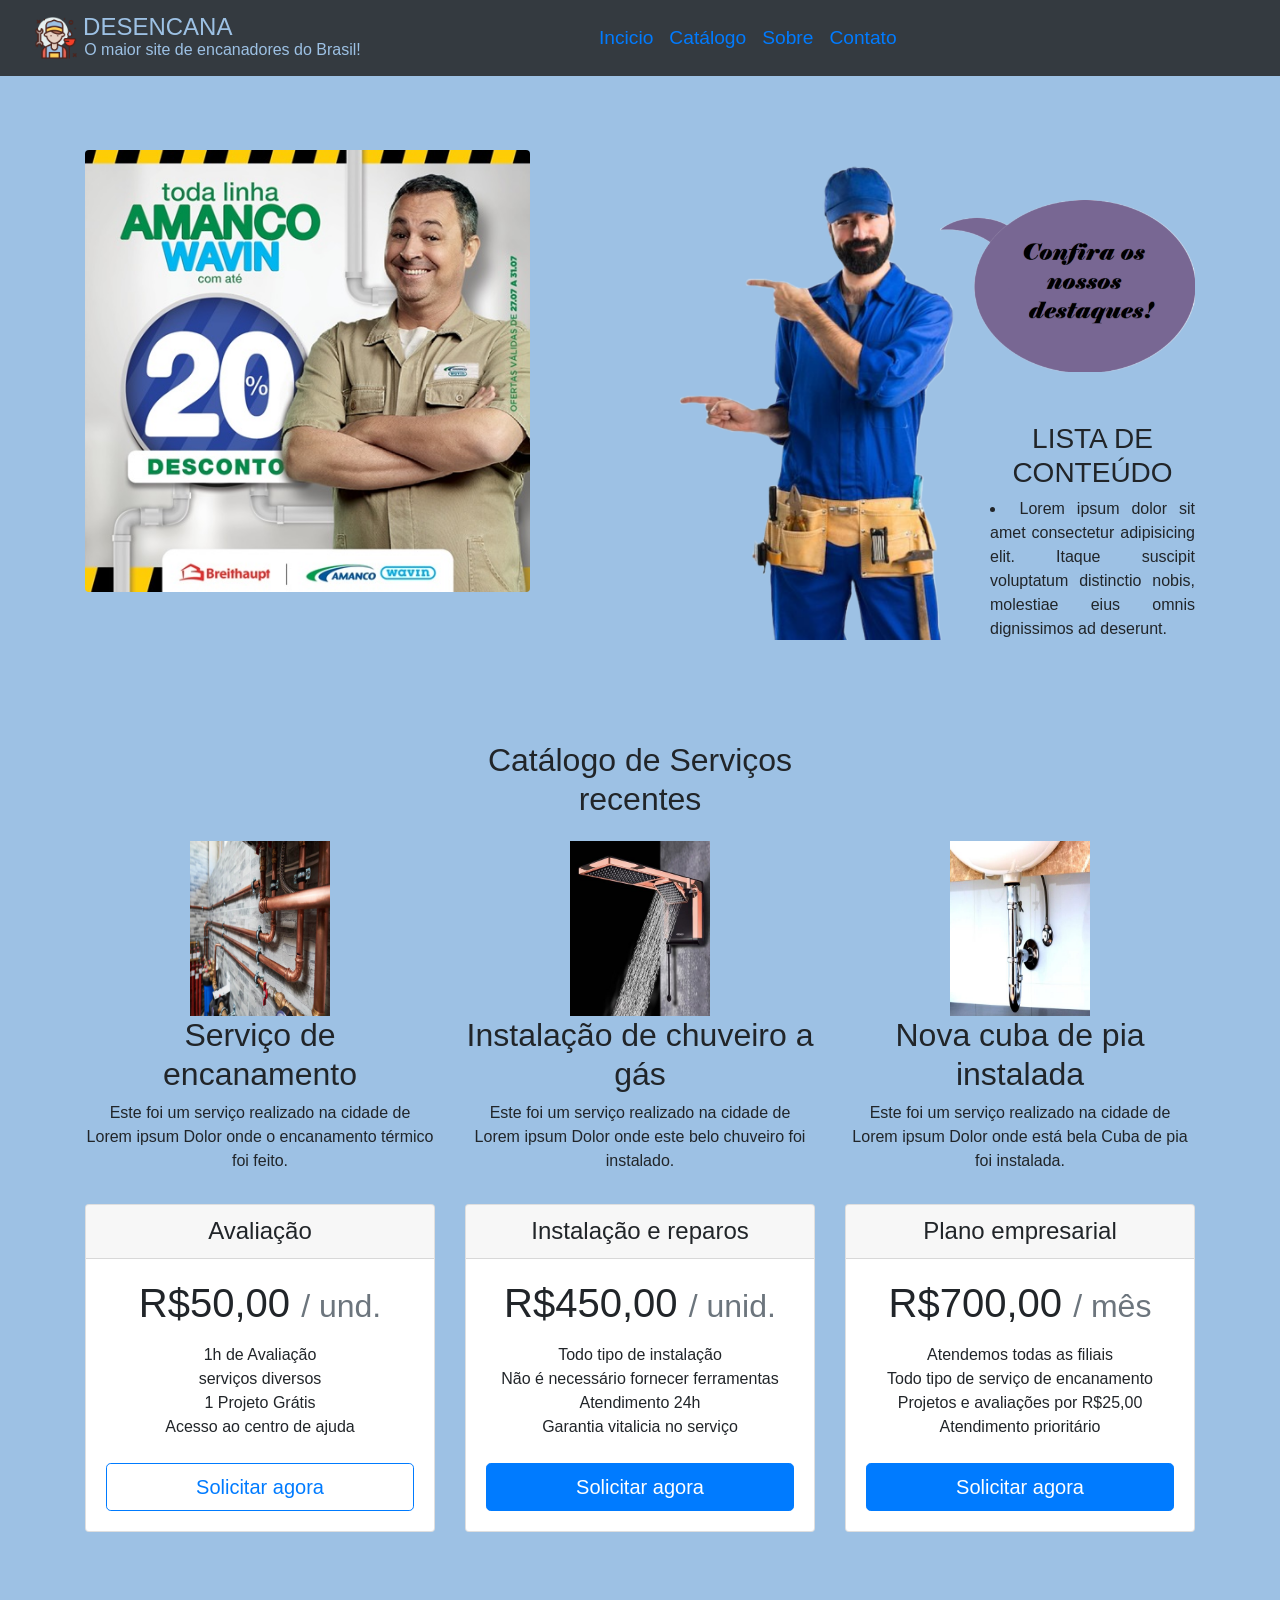
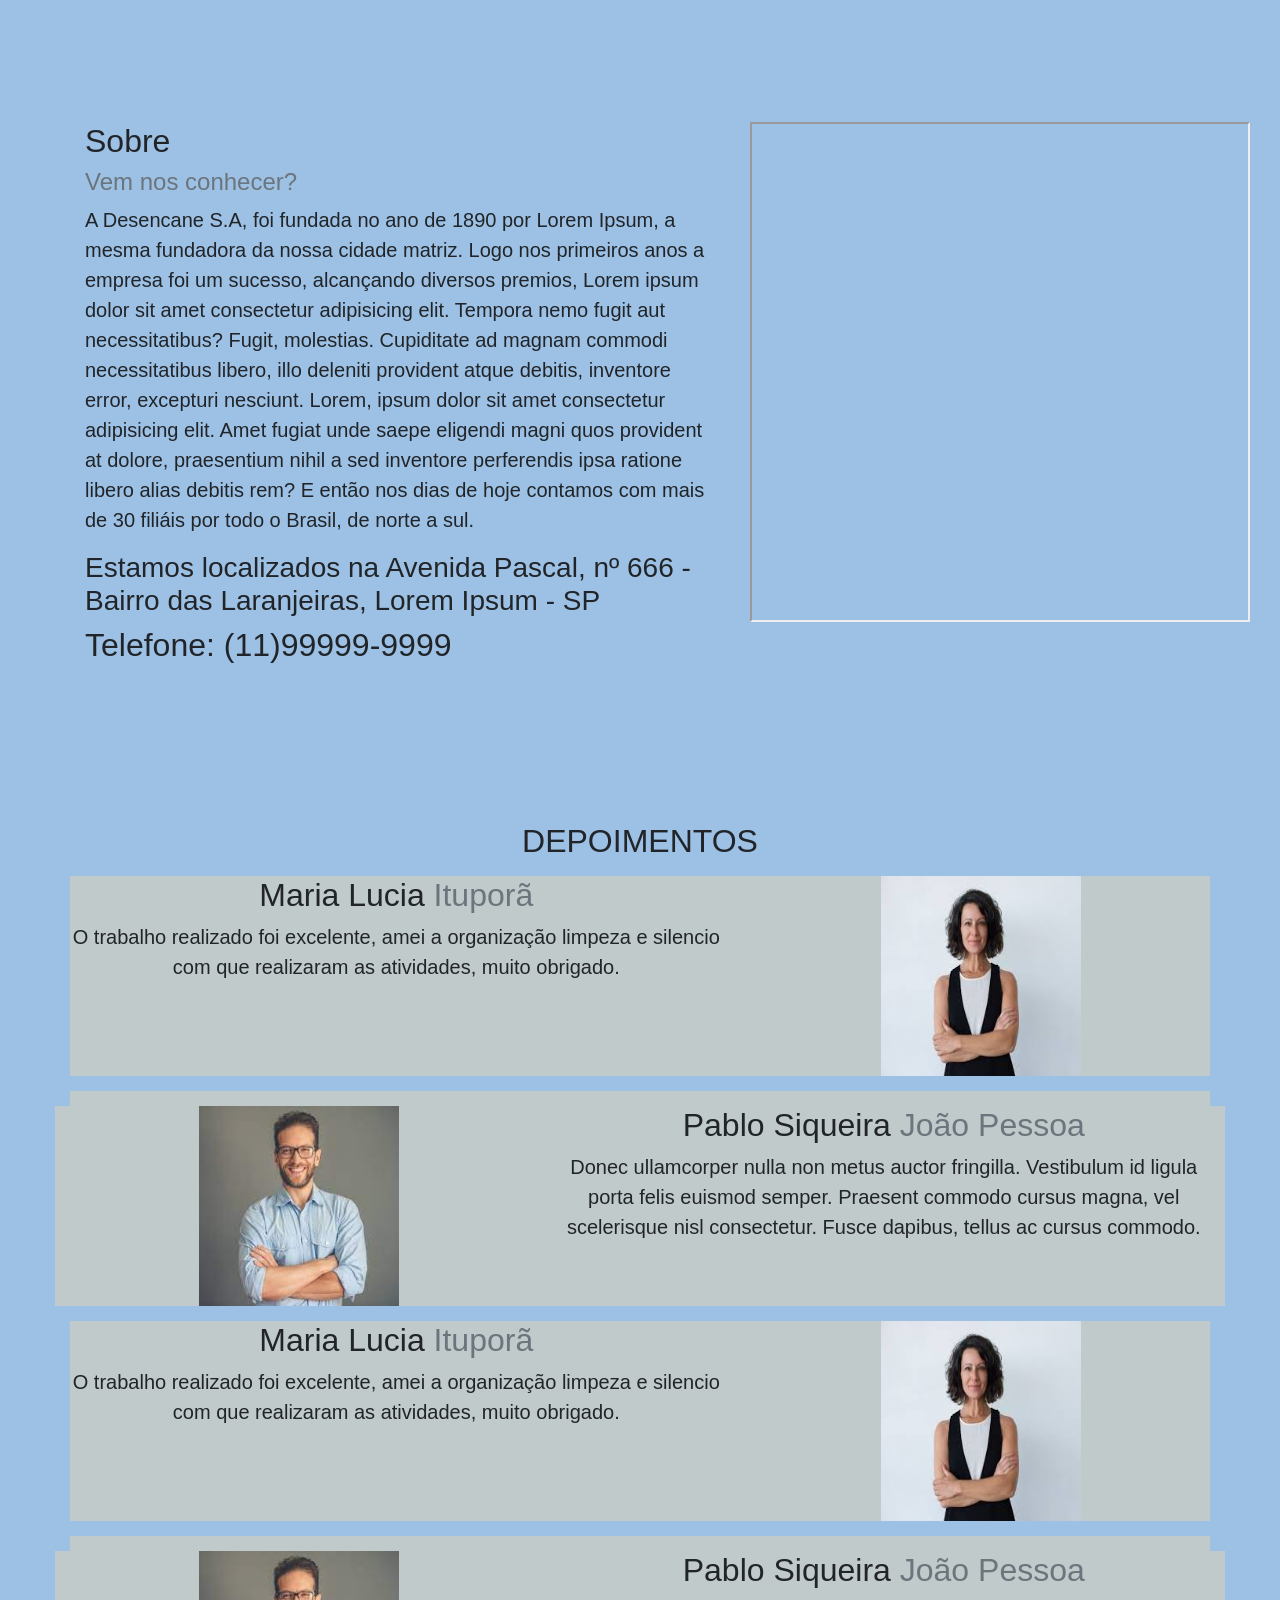
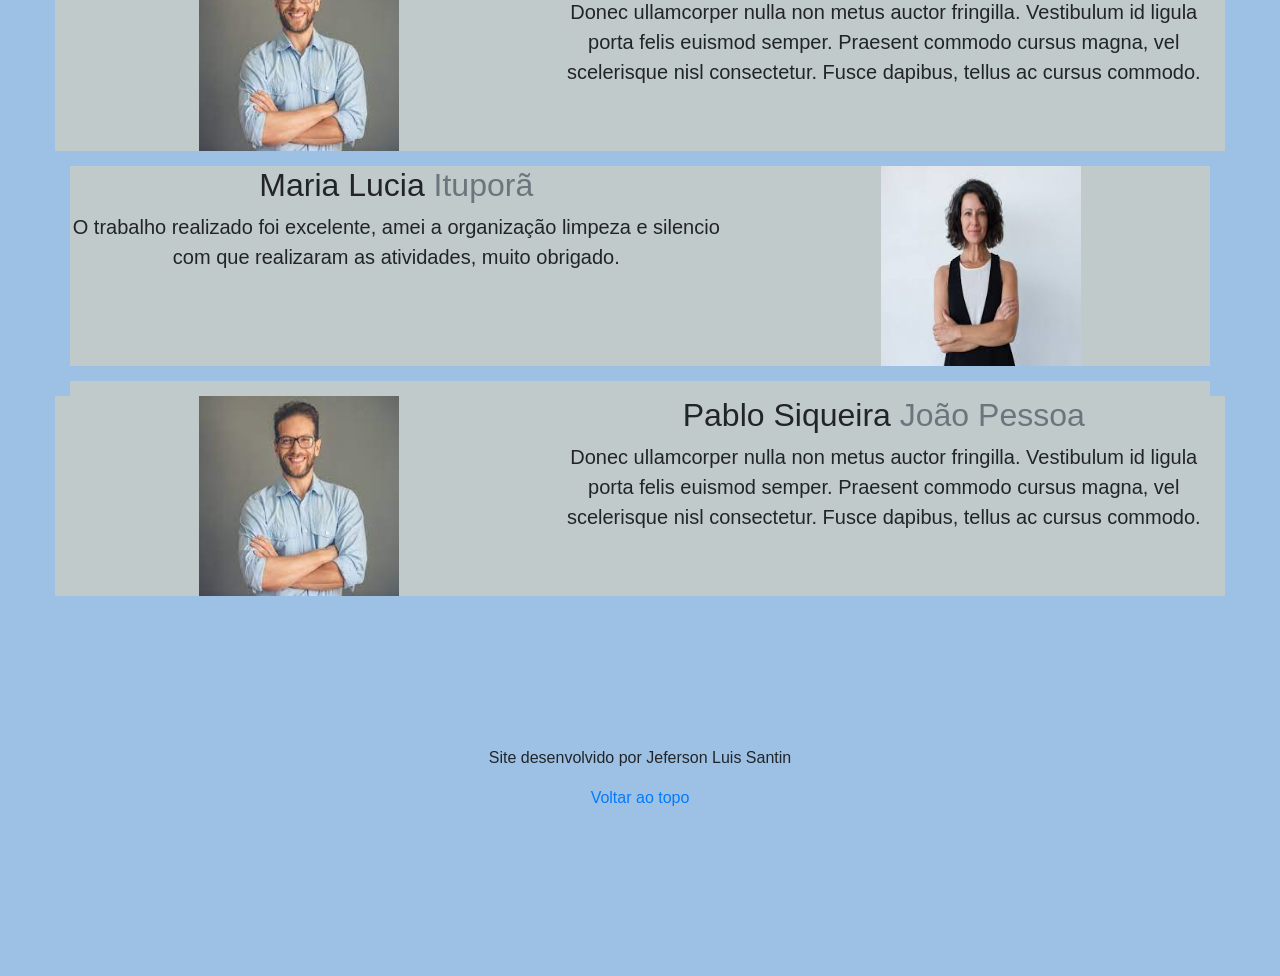
==== index.html @ f802ffb0 "Add files via upload" ====
<!DOCTYPE html>
<html lang="pt-br">
    <head>

        <meta charset="utf-8">
        <meta name="viewport" content="width=device-width, initial-scale=1, shrink-to-fit=no">
        <link rel="stylesheet" href="https://stackpath.bootstrapcdn.com/bootstrap/4.1.3/css/bootstrap.min.css" integrity="sha384-MCw98/SFnGE8fJT3GXwEOngsV7Zt27NXFoaoApmYm81iuXoPkFOJwJ8ERdknLPMO" crossorigin="anonymous">
        <link rel="icon" type="image/x-icon" href="img/icone.ico">
        <link rel="stylesheet" href="style_index.css" />
        <title>Desencana</title>
    </head>
  <!------------------------------------------------------------------------------------------------------------------------------------------------------->
  <body>
    <div class="container-fluid">
        <!--INICIO DO NAV-->
        <nav id="menu" class="navbar navbar-expand-md fixed-top bg-dark">
            <a class="navbar-brand" href="#">
              <div class="row">
                <div class="col col-sm-1">
                  <img id="imagem_nav" src="img/icone.ico" class="d-inline-block align-top" alt="">
                </div>
                <div class="col col-sm-1">
                  <h4 id="text_logo"> DESENCANA </h4>
                </div>
                <div class="row">
                  <h6 id="slogan">O maior site de encanadores do Brasil!</h6>
                </div>
              </div>                
            </a>
            
            <button class="navbar-toggler" type="button" data-toggle="collapse" data-target="#navbarNav" aria-controws="navbarNav" aria-expanded="false" aria-label="Alterna navegação">
                <span class="navbar-toggler-icon"></span>
            </button>
            <div class="collapse navbar-collapse" id="navbarNav">
                <ul class="navbar-nav">
                    <li class="nav-item list-group-item-action active">
                        <a id="itens_menu" class="nav-link" href="index.html">Incicio <span class="sr-only">(Página atual)</span></a>
                    </li>
                    <li id="itens_menu" class="nav-item list-group-item-action">
                        <a class="nav-link" href="#segunda_linha">Catálogo</a>
                    </li>
                    <li id="itens_menu" class="nav-item list-group-item-action">
                        <a class="nav-link" href="#sobre">Sobre</a>
                    </li>
                    <li id="itens_menu" class="nav-item list-group-item-action">
                        <a class="nav-link " href="https://wa.me/554999999-9999">Contato</a>
                    </li>
                </ul>
            </div>
        </nav>
        <!--FIM DO NAV-->
        <!------------------------------------------------------------------------------------------------------------------->

        <div id="conteudo" class="container">
          <!--INICIO DA PRIMEIRA LINHA DO SITE-->
            <div id="primeira_linha" class="row">
              <div class="col-sm-5">
                <div id="carossel" id="carouselExampleFade" class="carousel slide carousel-fade" data-ride="carousel">
                  <div class="d-inline-block carousel-inner">
                    <div class="carousel-item active">
                      <img class="d-inline-block rounded d-block w-100" src="img/promocao.jpg" alt="Primeiro Slide">
                    </div>
                    <div class="carousel-item">
                      <img class="border-bottom-0 rounded d-block w-100" src="img/marcas.jpg" alt="Segundo Slide">
                    </div>
                    <div class="carousel-item">
                      <img class="border-bottom-0 rounded d-block w-100" src="img/encanador.jpg" alt="Terceiro Slide">
                    </div>
                  </div>
                  <a class="carousel-controw-prev" href="#carouselExampleFade" rowe="button" data-slide="prev">
                    <span class="carousel-controw-prev-icon" aria-hidden="true"></span>
                    <span class="sr-only">Anterior</span>
                  </a>
                  <a class="carousel-controw-next" href="#carouselExampleFade" rowe="button" data-slide="next">
                    <span class="carousel-controw-next-icon" aria-hidden="true"></span>
                    <span class="sr-only">Próximo</span>
                  </a>
                </div>
              </div>
              <div class="col-sm-4">
                <img id="img_encanador" class="h-300 d-inline-block rounded d-block w-100" src="img/encanador_pé.png" alt="Encanador">
              </div>
              <div class="col-sm-3">
                <div class="low">
                  <img id="balao" class="h-300 d-inline-block rounded d-block w-100" src="img/baloon.png" alt="Balão de fala">
                </div>
                <div id="lista" class="low">
                  <h3 id="title_lista">LISTA DE CONTEÚDO</h3>
                  <li>
                    Lorem ipsum dolor sit amet consectetur adipisicing elit. Itaque suscipit voluptatum distinctio nobis, molestiae eius omnis dignissimos ad deserunt.
                  </li>
                </div>
              </div>
            </div>
            <!--FIM DA PRIMEIRA LINHA DO SITE-->
            <!--INICIO DA SEGUNDA LINHA DO SITE-->
              <div id="segunda_linha" class="row">
                <div class="col-lg-4">
                </div>
                <div class="col-lg-4">
                  <h2>Catálogo de Serviços recentes</h2>
                </div>
                <div class="col-lg-4">
                </div>
              </div>
                <div  class="row">
                  <div id="title_catalogo" class="col-lg-4">
                    <img class="img-fluid" src="img/encanamento.jpg" alt="Generic placeholder image" width="140" height="140">
                    <h2>Serviço de encanamento</h2>
                    <p>Este foi um serviço realizado na cidade de Lorem ipsum Dolor onde o encanamento térmico foi feito.</p>
                    
                  </div><!-- /.col-lg-4 -->
                  <div id="title_catalogo" class="col-lg-4">
                    <img class="img-fluid" src="img/chuveiro.jpg" alt="Generic placeholder image" width="140" height="140">
                    <h2>Instalação de chuveiro a gás</h2>
                    <p>Este foi um serviço realizado na cidade de Lorem ipsum Dolor onde este belo chuveiro foi instalado.</p>
                    
                  </div><!-- /.col-lg-4 -->
                  <div id="title_catalogo" class="col-lg-4">
                    <img class="img-fluid" src="img/cuba.jpg" alt="Generic placeholder image" width="140" height="140">
                    <h2>Nova cuba de pia instalada</h2>
                    <p>Este foi um serviço realizado na cidade de Lorem ipsum Dolor onde está bela Cuba de pia foi instalada.</p>
                
                  </div><!-- /.col-lg-4 -->
                </div>
                </div>
            <!--FIM DA SEGUNDA LINHA DO SITE-->
            <!--INICIO DA TERCEIRA LINHA DO SITE-->
            <div id="orcamento" class="row">
              <div class="container">
                <div class="card-deck mb-3 text-center">
                  <div class="card mb-4 shadow-sm">
                    <div class="card-header">
                      <h4 class="my-0 font-weight-normal">Avaliação</h4>
                    </div>
                    <div class="card-body">
                      <h1 class="card-title pricing-card-title">R$50,00 <small class="text-muted">/ und.</small></h1>
                      <ul class="list-unstyled mt-3 mb-4">
                        <li>1h de Avaliação</li>
                        <li>serviços diversos</li>
                        <li>1 Projeto Grátis</li>
                        <li>Acesso ao centro de ajuda</li>
                      </ul>
                      <button type="button" class="btn btn-lg btn-block btn-outline-primary">Solicitar agora</button>
                    </div>
                  </div>
                  <div class="card mb-4 shadow-sm">
                    <div class="card-header">
                      <h4 class="my-0 font-weight-normal">Instalação e reparos</h4>
                    </div>
                    <div class="card-body">
                      <h1 class="card-title pricing-card-title">R$450,00 <small class="text-muted">/ unid.</small></h1>
                      <ul class="list-unstyled mt-3 mb-4">
                        <li>Todo tipo de instalação</li>
                        <li>Não é necessário fornecer ferramentas</li>
                        <li>Atendimento 24h</li>
                        <li>Garantia vitalicia no serviço</li>
                      </ul>
                      <button type="button" class="btn btn-lg btn-block btn-primary">Solicitar agora</button>
                    </div>
                  </div>
                  <div class="card mb-4 shadow-sm">
                    <div class="card-header">
                      <h4 class="my-0 font-weight-normal">Plano empresarial</h4>
                    </div>
                    <div class="card-body">
                      <h1 class="card-title pricing-card-title">R$700,00 <small class="text-muted">/ mês</small></h1>
                      <ul class="list-unstyled mt-3 mb-4">
                        <li>Atendemos todas as filiais</li>
                        <li>Todo tipo de serviço de encanamento</li>
                        <li>Projetos e avaliações por R$25,00 </li>
                        <li>Atendimento prioritário</li>
                      </ul>
                      <button type="button" class="btn btn-lg btn-block btn-primary">Solicitar agora</button>
                    </div>
                  </div>
                </div>
            </div>
            </div>
          <!--FIM DA TERCEIRA LINHA DO SITE-->
          <!--INICIO DA QUARTA LINHA DO SITE-->
          <div id="sobre" class="row">
            <div class="container">
            <div class="row featurette">
              <div class="col-md-7">
                <h2 class="featurette-heading">Sobre</h2>
                <h4 class="text-muted">Vem nos conhecer?</h4>
                <p class="lead">A Desencane S.A, foi fundada no ano de 1890 por Lorem Ipsum, a mesma fundadora da nossa cidade matriz. Logo nos primeiros anos a empresa foi um sucesso, alcançando diversos premios, Lorem ipsum dolor sit amet consectetur adipisicing elit. Tempora nemo fugit aut necessitatibus? Fugit, molestias. Cupiditate ad magnam commodi necessitatibus libero, illo deleniti provident atque debitis, inventore error, excepturi nesciunt. Lorem, ipsum dolor sit amet consectetur adipisicing elit. Amet fugiat unde saepe eligendi magni quos provident at dolore, praesentium nihil a sed inventore perferendis ipsa ratione libero alias debitis rem? E então nos dias de hoje contamos com mais de 30 filiáis por todo o Brasil, de norte a sul.</p>
                <h3>Estamos localizados na Avenida Pascal, nº 666 - Bairro das Laranjeiras, Lorem Ipsum - SP</h3>
                <h2> Telefone: (11)99999-9999</h2>
              </div>
              <div class="col-md-5">
                <div class="row">

                  <div class="col-lg-6">
                      <iframe style="width: 500px; height: 500px;" frameborder=1px  src="http://maps.google.com.br/maps?f=q&amp;source=s_q&amp;hl=pt-BR&amp;geocode=&amp;q=ilpea+do+brasil&amp;sll=-14.093957,-50.449219&amp;sspn=67.156049,158.027344&amp;ie=UTF8&amp;ll=-26.320537,-48.839979&amp;spn=0.009617,0.012875&amp;z=15&amp;output=embed"></iframe>        
                  </div>
              </div>
              </div>
            </div>
          </div>
          <!--FIM DA QUARTA LINHA DO SITE-->
        <div id="analise" class="container"> 
          <h2>DEPOIMENTOS</h2>
        <div id="d" class="row">
          <div class="row featurette">
            <div class="col-md-7">
              <h2 class="featurette-heading">Maria Lucia <span class="text-muted">Ituporã</span></h2>
              <p class="lead">O trabalho realizado foi excelente, amei a organização limpeza e silencio com que realizaram as atividades, muito obrigado.</p>
            </div>
            <div class="col-md-5">
              <img class="featurette-image img-fluid mx-auto" data-src="holder.js/500x500/auto" alt="200x200" src="img/mulher.jpg" data-holder-rendered="true" style="width: 200px; height: 200px;">
            </div>
          </div>
        </div>
        <div id="d" class="row">
          
        <div id="d" class="row featurette">
          <div class="col-md-7 order-md-2">
            <h2 class="featurette-heading">Pablo Siqueira <span class="text-muted">João Pessoa</span></h2>
            <p class="lead">Donec ullamcorper nulla non metus auctor fringilla. Vestibulum id ligula porta felis euismod semper. Praesent commodo cursus magna, vel scelerisque nisl consectetur. Fusce dapibus, tellus ac cursus commodo.</p>
          </div>
          <div class="col-md-5 order-md-1">
            <img class="featurette-image img-fluid mx-auto" data-src="holder.js/200x200/auto" alt="500x500" src="img/homem.jpg" data-holder-rendered="true" style="width: 200px; height: 200px;">
          </div>
        </div>
        </div>
        <div id="d" class="row">
          <div class="row featurette">
            <div class="col-md-7">
              <h2 class="featurette-heading">Maria Lucia <span class="text-muted">Ituporã</span></h2>
              <p class="lead">O trabalho realizado foi excelente, amei a organização limpeza e silencio com que realizaram as atividades, muito obrigado.</p>
            </div>
            <div class="col-md-5">
              <img class="featurette-image img-fluid mx-auto" data-src="holder.js/500x500/auto" alt="200x200" src="img/mulher.jpg" data-holder-rendered="true" style="width: 200px; height: 200px;">
            </div>
          </div>
        </div>
        <div id="d" class="row">
        <div id="d" class="row featurette">
          <div class="col-md-7 order-md-2">
            <h2 class="featurette-heading">Pablo Siqueira <span class="text-muted">João Pessoa</span></h2>
            <p class="lead">Donec ullamcorper nulla non metus auctor fringilla. Vestibulum id ligula porta felis euismod semper. Praesent commodo cursus magna, vel scelerisque nisl consectetur. Fusce dapibus, tellus ac cursus commodo.</p>
          </div>
          <div class="col-md-5 order-md-1">
            <img class="featurette-image img-fluid mx-auto" data-src="holder.js/200x200/auto" alt="500x500" src="img/homem.jpg" data-holder-rendered="true" style="width: 200px; height: 200px;">
          </div>
        </div>
        </div>
        <div id="d" class="row">
          <div class="row featurette">
            <div class="col-md-7">
              <h2 class="featurette-heading">Maria Lucia <span class="text-muted">Ituporã</span></h2>
              <p class="lead">O trabalho realizado foi excelente, amei a organização limpeza e silencio com que realizaram as atividades, muito obrigado.</p>
            </div>
            <div class="col-md-5">
              <img class="featurette-image img-fluid mx-auto" data-src="holder.js/500x500/auto" alt="200x200" src="img/mulher.jpg" data-holder-rendered="true" style="width: 200px; height: 200px;">
            </div>
          </div>
        </div>
        <div id="d" class="row">
        <div id="d" class="row featurette">
          <div class="col-md-7 order-md-2">
            <h2 class="featurette-heading">Pablo Siqueira <span class="text-muted">João Pessoa</span></h2>
            <p class="lead">Donec ullamcorper nulla non metus auctor fringilla. Vestibulum id ligula porta felis euismod semper. Praesent commodo cursus magna, vel scelerisque nisl consectetur. Fusce dapibus, tellus ac cursus commodo.</p>
          </div>
          <div class="col-md-5 order-md-1">
            <img class="featurette-image img-fluid mx-auto" data-src="holder.js/200x200/auto" alt="500x500" src="img/homem.jpg" data-holder-rendered="true" style="width: 200px; height: 200px;">
          </div>
        </div>
        </div>
      </div> 
           



    <div class="container">
    <div  class="row">
      <div class="col-lg-12">
        <footer id="rodape" class="blog-footer">
          <p >Site desenvolvido por Jeferson Luis Santin</p>
          <p>
            <a href="index.html">Voltar ao topo</a>
          </p>
        </footer>
      </div>
    </div>
  </div>
    

    <script src="https://code.jquery.com/jquery-3.3.1.slim.min.js" integrity="sha384-q8i/X+965DzO0rT7abK41JStQIAqVgRVzpbzo5smXKp4YfRvH+8abtTE1Pi6jizo" crossorigin="anonymous"></script>
    <script src="https://cdnjs.cloudflare.com/ajax/libs/popper.js/1.14.3/umd/popper.min.js" integrity="sha384-ZMP7rVo3mIykV+2+9J3UJ46jBk0WLaUAdn689aCwoqbBJiSnjAK/l8WvCWPIPm49" crossorigin="anonymous"></script>
    <script src="https://stackpath.bootstrapcdn.com/bootstrap/4.1.3/js/bootstrap.min.js" integrity="sha384-ChfqqxuZUCnJSK3+MXmPNIyE6ZbWh2IMqE241rYiqJxyMiZ6OW/JmZQ5stwEULTy" crossorigin="anonymous"></script>
  </body>
</html>
---- style_index.css ----
body {
    background-color: #9dc1e4;
}
#conteudo {
    margin-top: 150px;
}
#imagem_nav {
    width: 50px;
    height: 50px;
    margin-left:15px; 
    margin-right: 0px;
}
#text_logo {
    text-align: center;
    color: #9dc1e4;
    margin-top: 0px;
    height: 1px;
    text-align: left;
    margin-right: 50px;
    margin-left: 18px;
}
#menu {
    background-color: rgba(191, 193, 196, 0.281);
}
#itens_menu {
    font-size: larger;
}
#slogan {
    height: 1px;
    margin-top: 27px;
    color: #9dc1e4;
}
#img_encanador {
    height: 490px;
    margin-left: 95px;
}
#balao {
    margin-top: 50px;
}
#carossel {
    align-items: flex-end;
}
#lista {
    margin-top: 50px;
    margin-left: 50px;
    text-align: justify;
}
#title_lista {
    text-align: center;
}
#segunda_linha {
    margin-top: 100px;
    margin-bottom: 0px;
    text-align: center;
    
}
#title_catalogo {
    margin-top: 15px;
    text-align: center;
}
#sobre {
    margin-top: 150px;
    margin-bottom: 150px;
}
#orcamento {
    margin-top: 15px;
    margin-bottom: 25px;
}
#rodape {
    align-content: center;
    text-align: center;
    margin-top: 150px;
}
#analise {
    margin-top: 150px;
    text-align: center;
}
#d {
    margin-top: 15px;
    text-align: center;
    background-color: #c1caca;
}
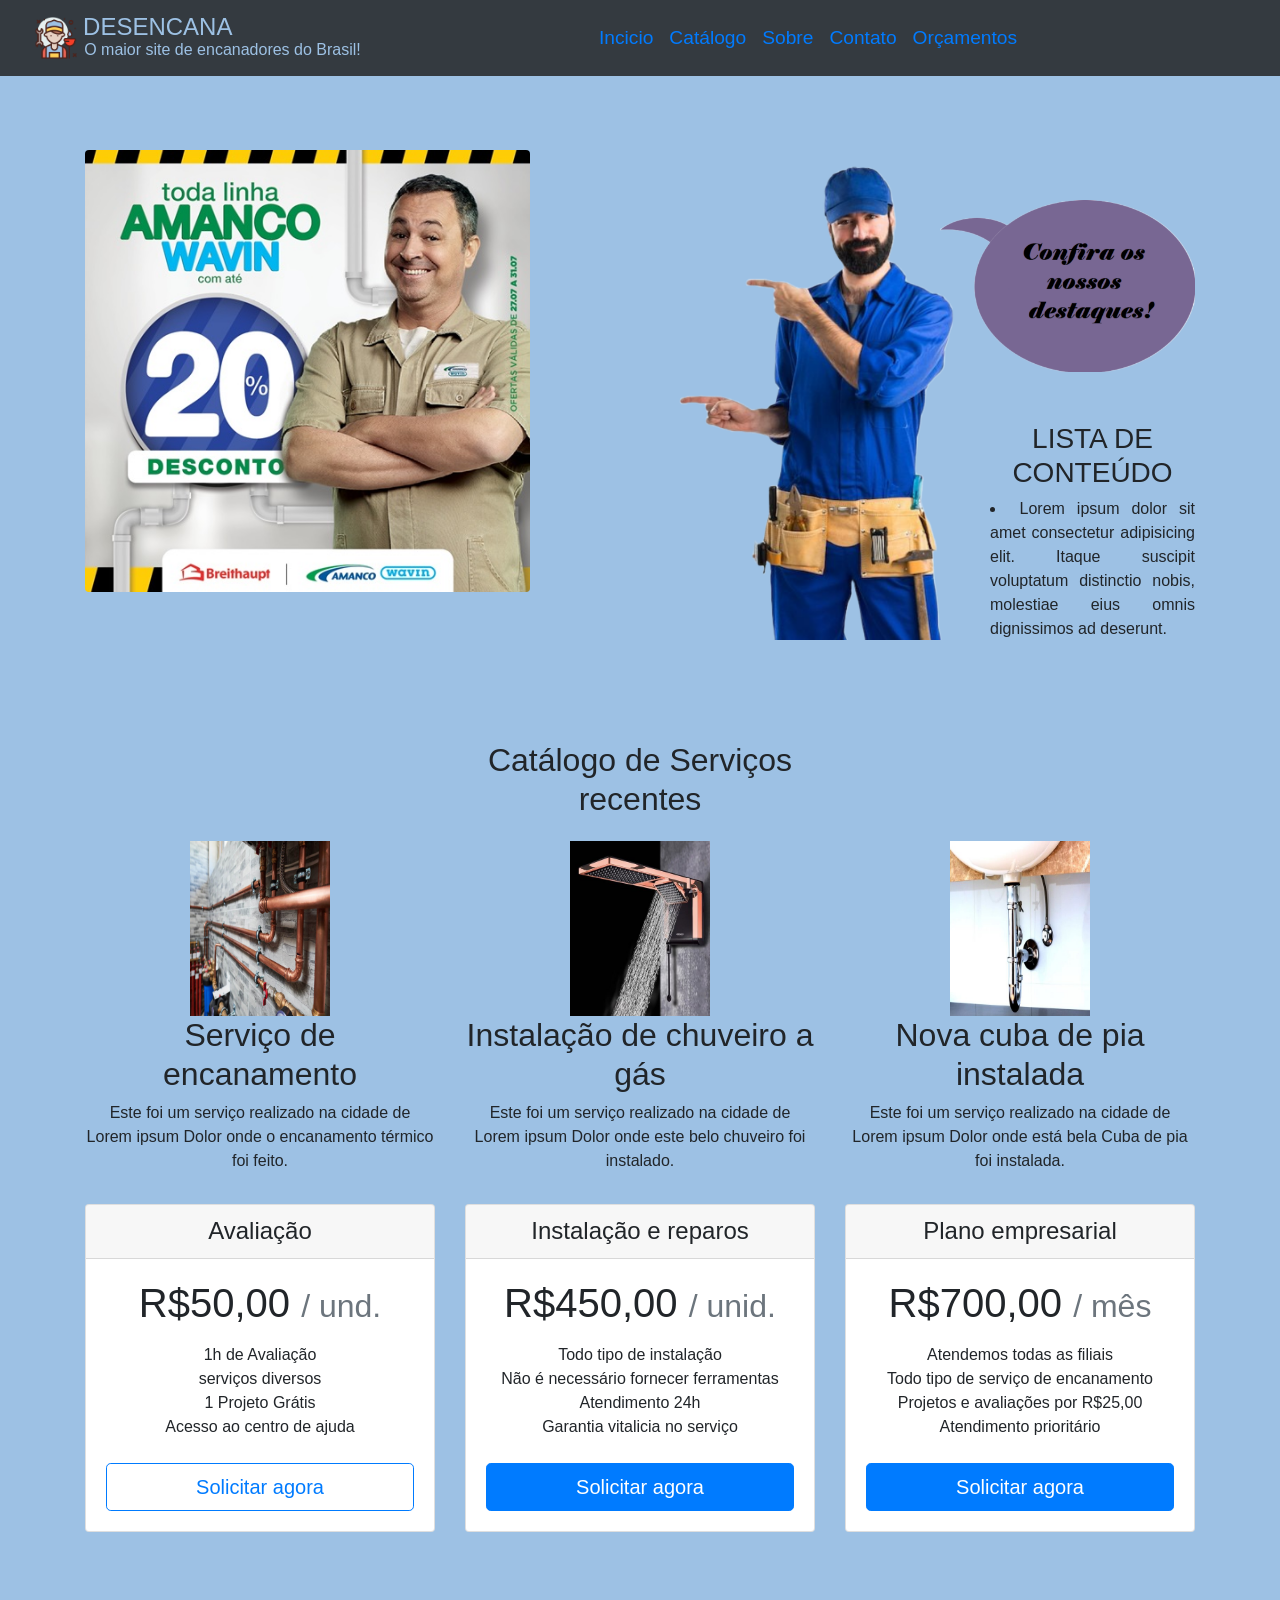
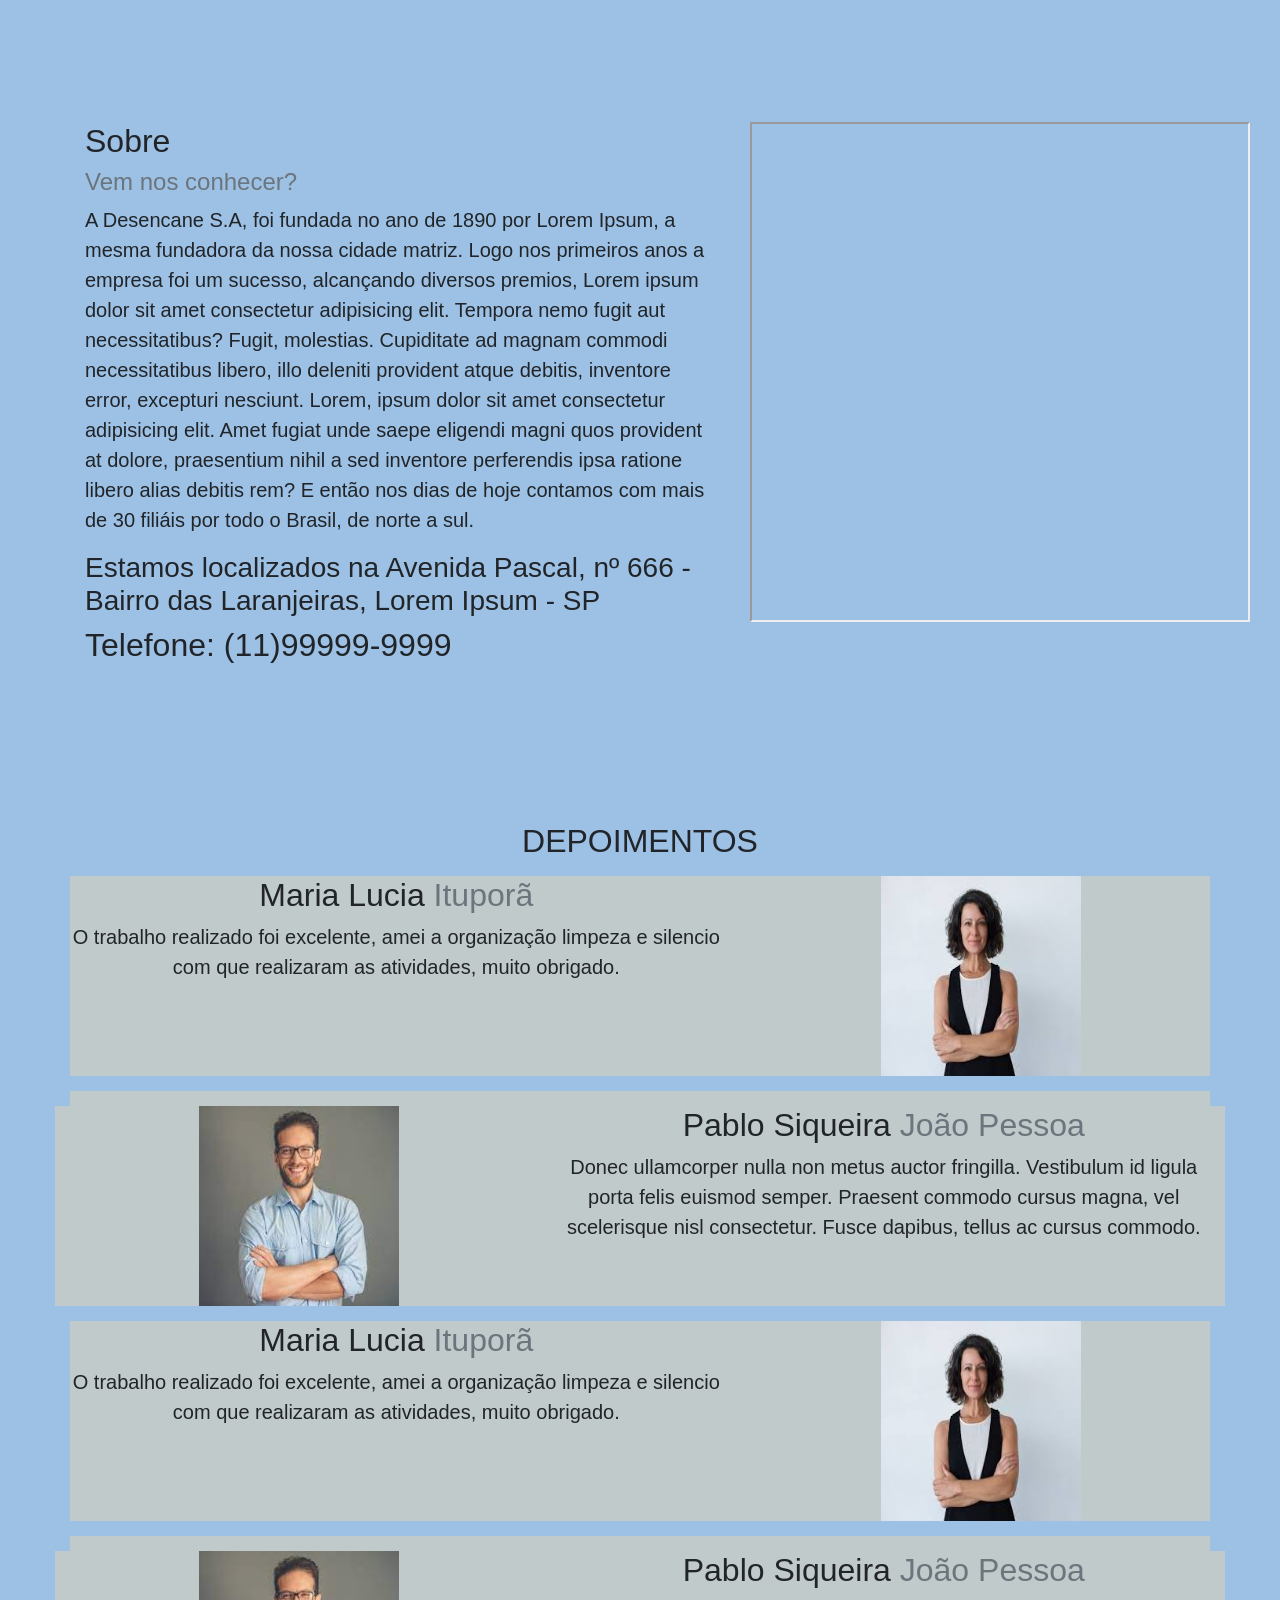
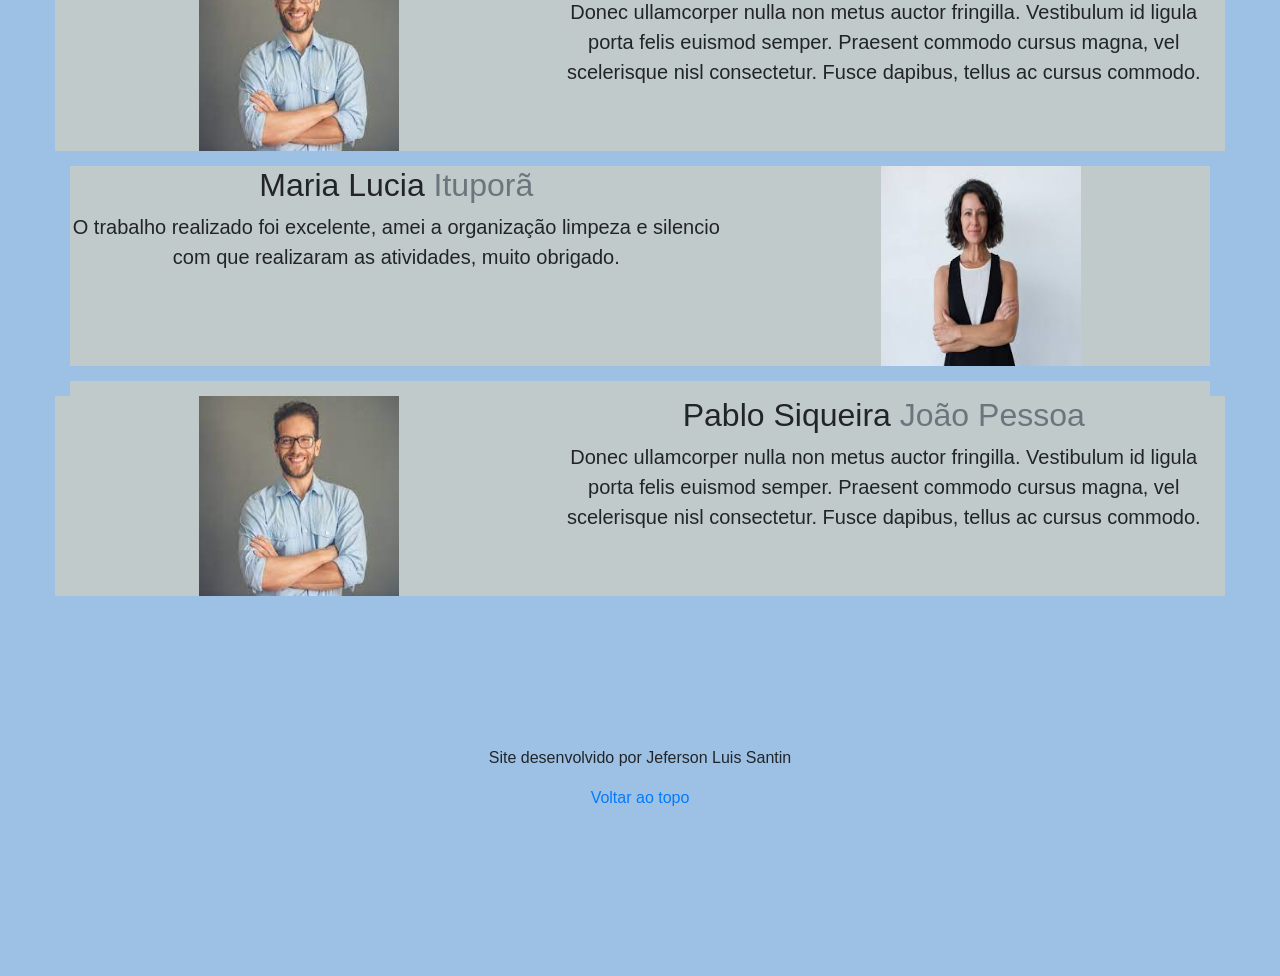
==== commit fd97a36b: "Add files via upload" ====
--- a/index.html
+++ b/index.html
@@ -45,6 +45,9 @@
                     <li id="itens_menu" class="nav-item list-group-item-action">
                         <a class="nav-link " href="https://wa.me/554999999-9999">Contato</a>
                     </li>
+                    <li id="itens_menu" class="nav-item list-group-item-action">
+                      <a class="nav-link " href="trabalho.html">Orçamentos</a>
+                  </li>
                 </ul>
             </div>
         </nav>
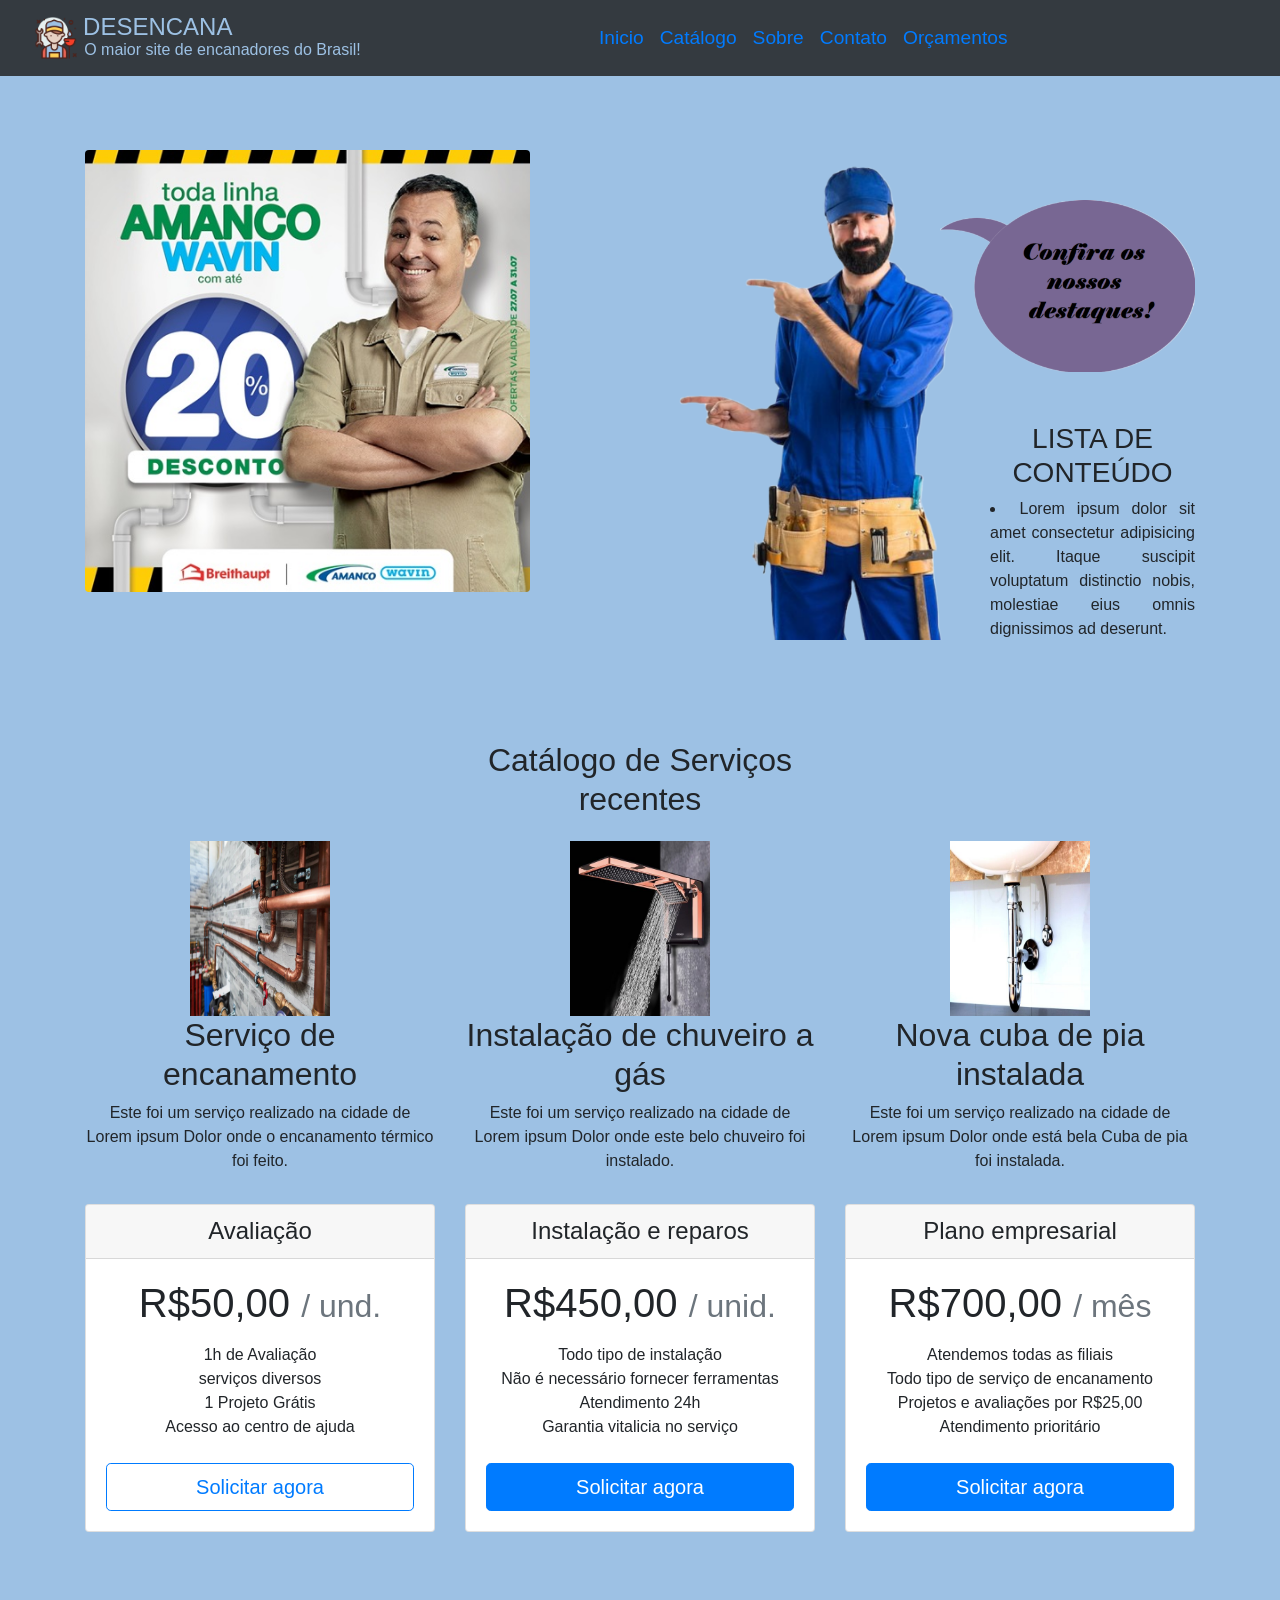
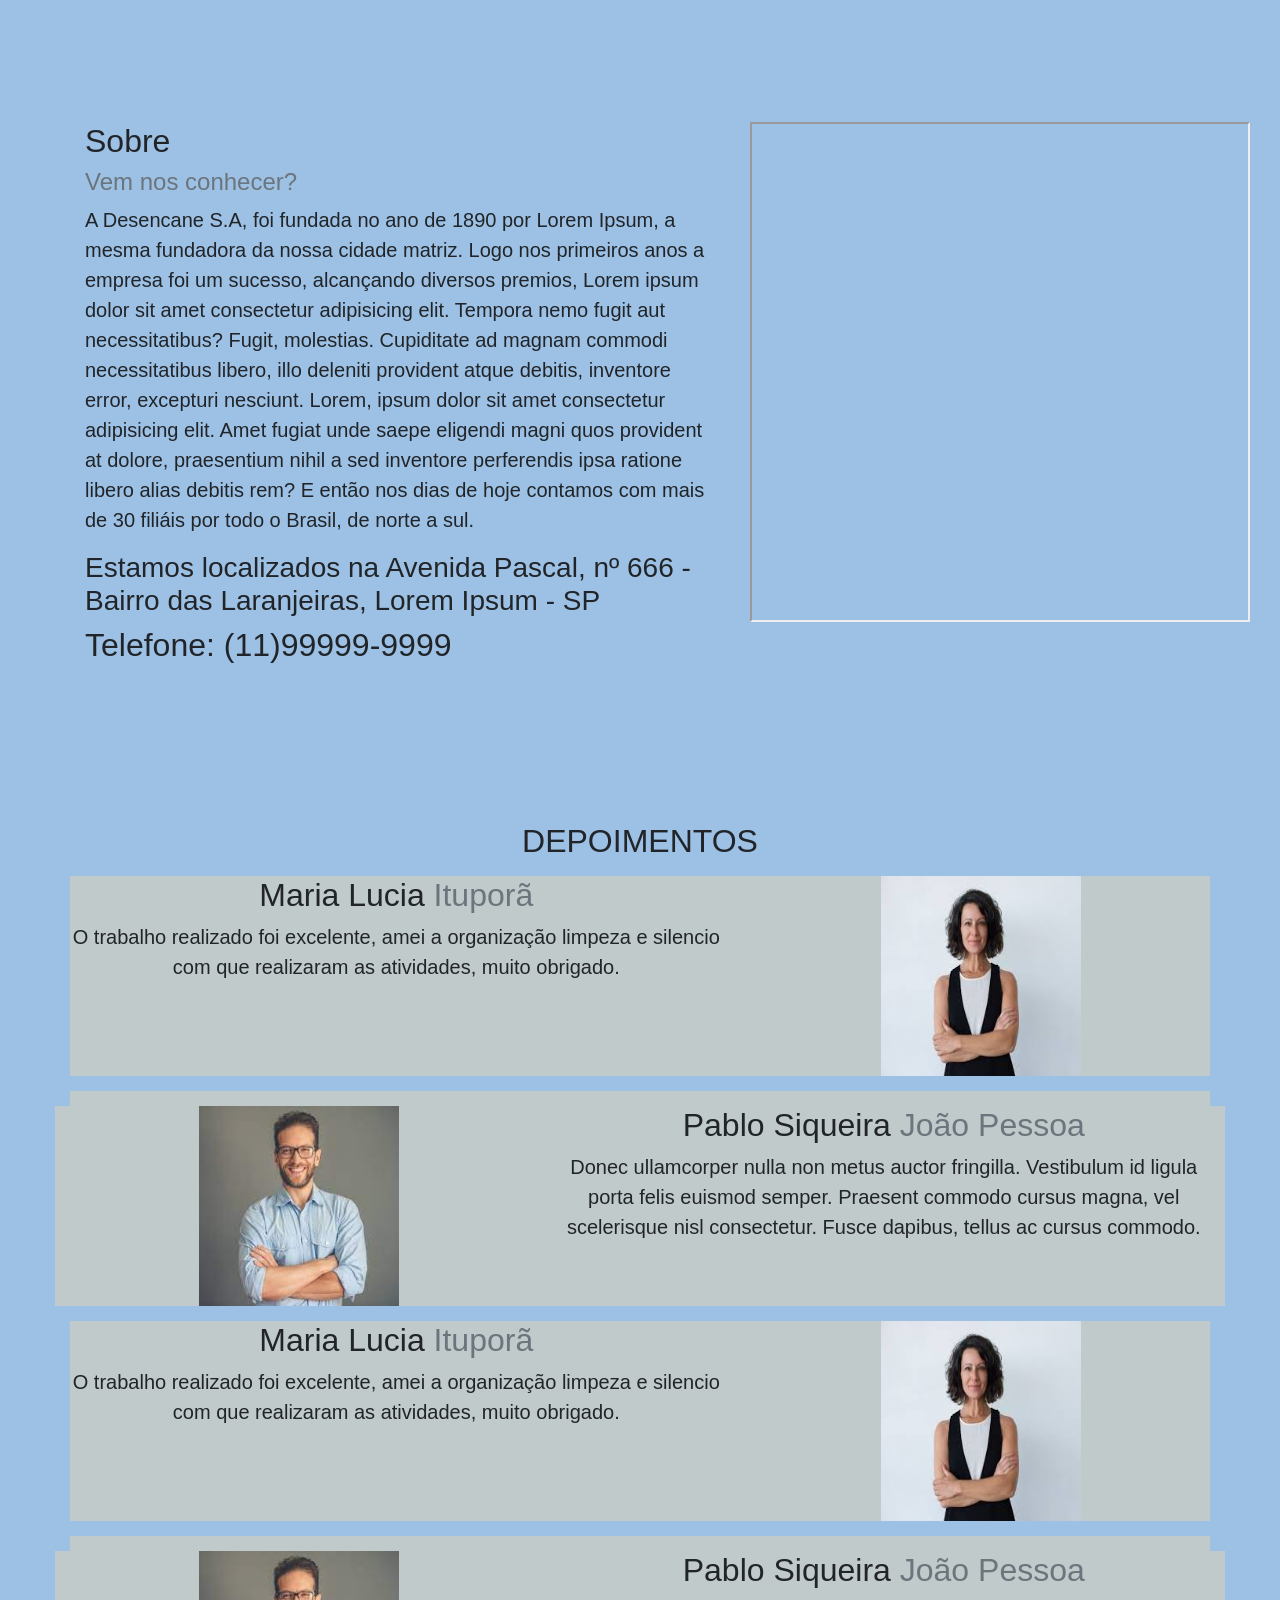
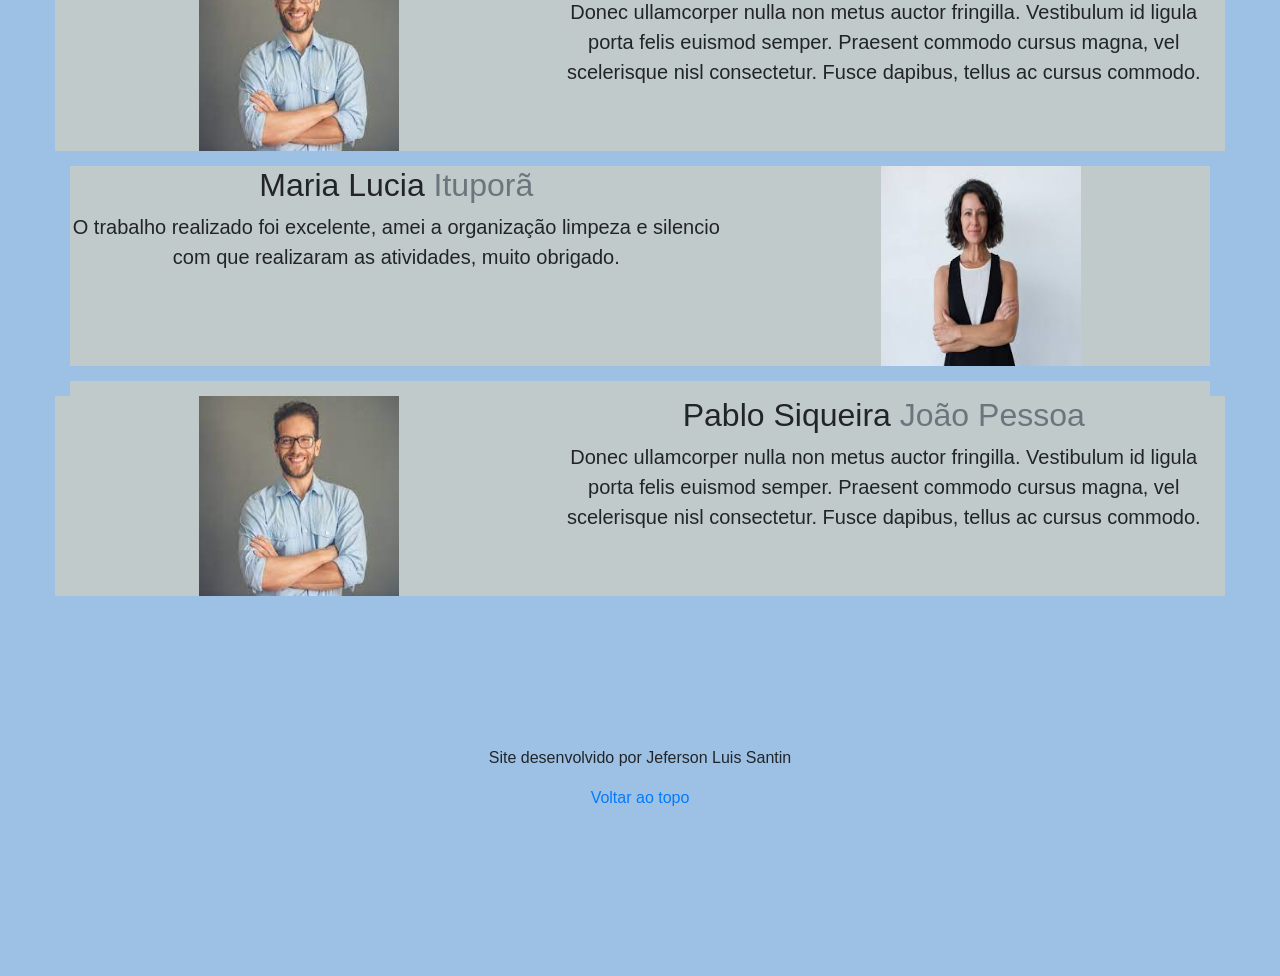
==== commit 49a81849: "Update index.html" ====
--- a/index.html
+++ b/index.html
@@ -34,7 +34,7 @@
             <div class="collapse navbar-collapse" id="navbarNav">
                 <ul class="navbar-nav">
                     <li class="nav-item list-group-item-action active">
-                        <a id="itens_menu" class="nav-link" href="index.html">Incicio <span class="sr-only">(Página atual)</span></a>
+                        <a id="itens_menu" class="nav-link" href="index.html">Inicio <span class="sr-only">(Página atual)</span></a>
                     </li>
                     <li id="itens_menu" class="nav-item list-group-item-action">
                         <a class="nav-link" href="#segunda_linha">Catálogo</a>
@@ -295,4 +295,4 @@
     <script src="https://cdnjs.cloudflare.com/ajax/libs/popper.js/1.14.3/umd/popper.min.js" integrity="sha384-ZMP7rVo3mIykV+2+9J3UJ46jBk0WLaUAdn689aCwoqbBJiSnjAK/l8WvCWPIPm49" crossorigin="anonymous"></script>
     <script src="https://stackpath.bootstrapcdn.com/bootstrap/4.1.3/js/bootstrap.min.js" integrity="sha384-ChfqqxuZUCnJSK3+MXmPNIyE6ZbWh2IMqE241rYiqJxyMiZ6OW/JmZQ5stwEULTy" crossorigin="anonymous"></script>
   </body>
-</html> +</html> 
